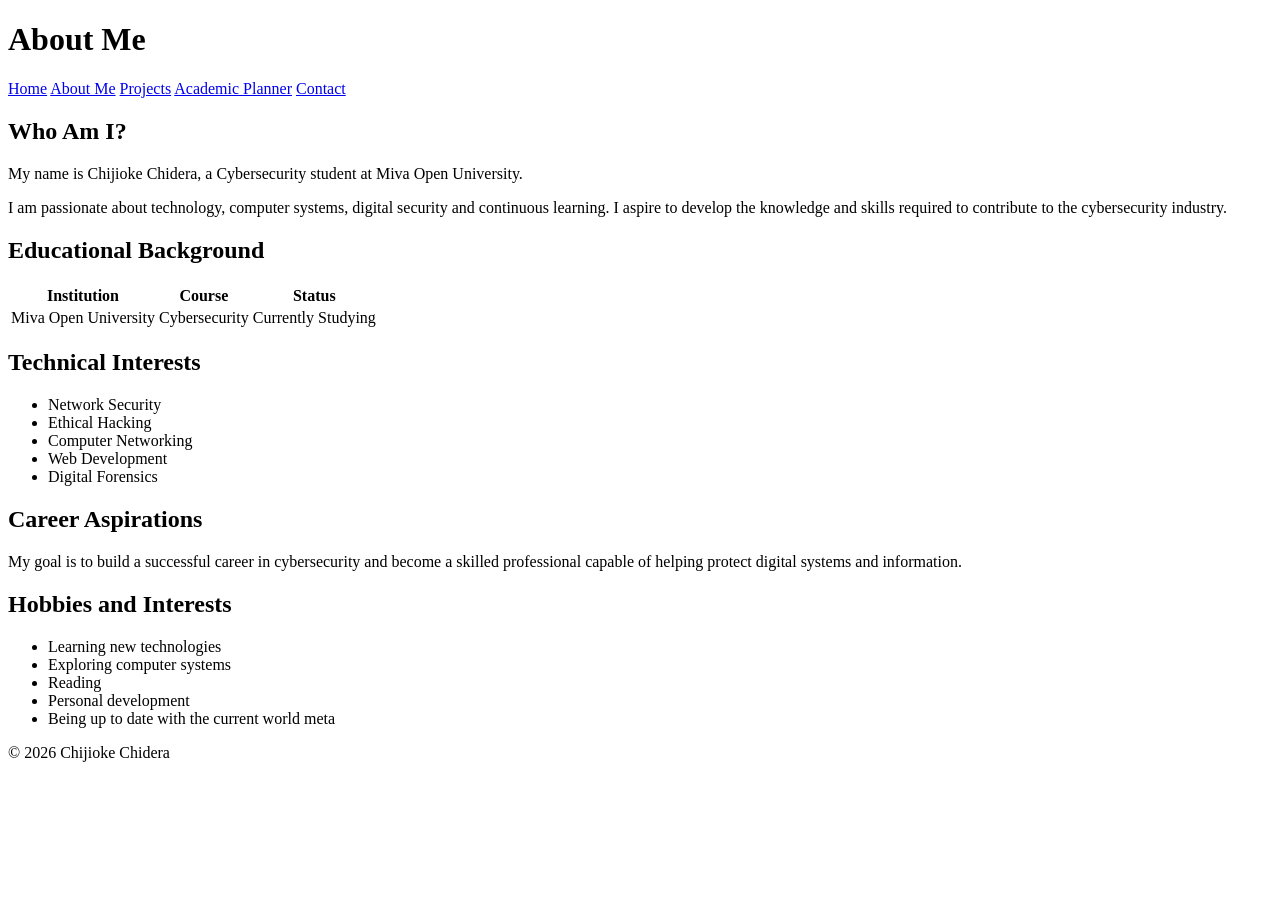
==== about.html @ af03c380 "Initial upload of student portfolio website" ====
<!DOCTYPE html>
<html lang="en">
<head>
    <meta charset="UTF-8">
    <meta name="viewport" content="width=device-width, initial-scale=1.0">
    <title>About Me | Chijioke Chidera</title>
    <link rel="stylesheet" href="css/style.css">
</head>

<body>

<header>
    <h1>About Me</h1>

    <nav>
        <a href="index.html">Home</a>
        <a href="about.html">About Me</a>
        <a href="projects.html">Projects</a>
        <a href="planner.html">Academic Planner</a>
        <a href="contact.html">Contact</a>
    </nav>
</header>

<main>

    <section class="about-section">

        <h2>Who Am I?</h2>

        <p>
            My name is Chijioke Chidera, a Cybersecurity
            student at Miva Open University.
        </p>

        <p>
            I am passionate about technology, computer
            systems, digital security and continuous learning.
            I aspire to develop the knowledge and skills
            required to contribute to the cybersecurity industry.
        </p>

        <h2>Educational Background</h2>

        <table>
            <tr>
                <th>Institution</th>
                <th>Course</th>
                <th>Status</th>
            </tr>

            <tr>
                <td>Miva Open University</td>
                <td>Cybersecurity</td>
                <td>Currently Studying</td>
            </tr>
        </table>

        <h2>Technical Interests</h2>

        <ul>
            <li>Network Security</li>
            <li>Ethical Hacking</li>
            <li>Computer Networking</li>
            <li>Web Development</li>
            <li>Digital Forensics</li>
        </ul>

        <h2>Career Aspirations</h2>

        <p>
            My goal is to build a successful career in
            cybersecurity and become a skilled professional
            capable of helping protect digital systems
            and information.
        </p>

        <h2>Hobbies and Interests</h2>

        <ul>
            <li>Learning new technologies</li>
            <li>Exploring computer systems</li>
            <li>Reading</li>
            <li>Personal development</li>
            <li>Being up to date with the current world meta</li>
        </ul>

    </section>

</main>

<footer>
    <p>&copy; 2026 Chijioke Chidera</p>
</footer>

</body>
</html>
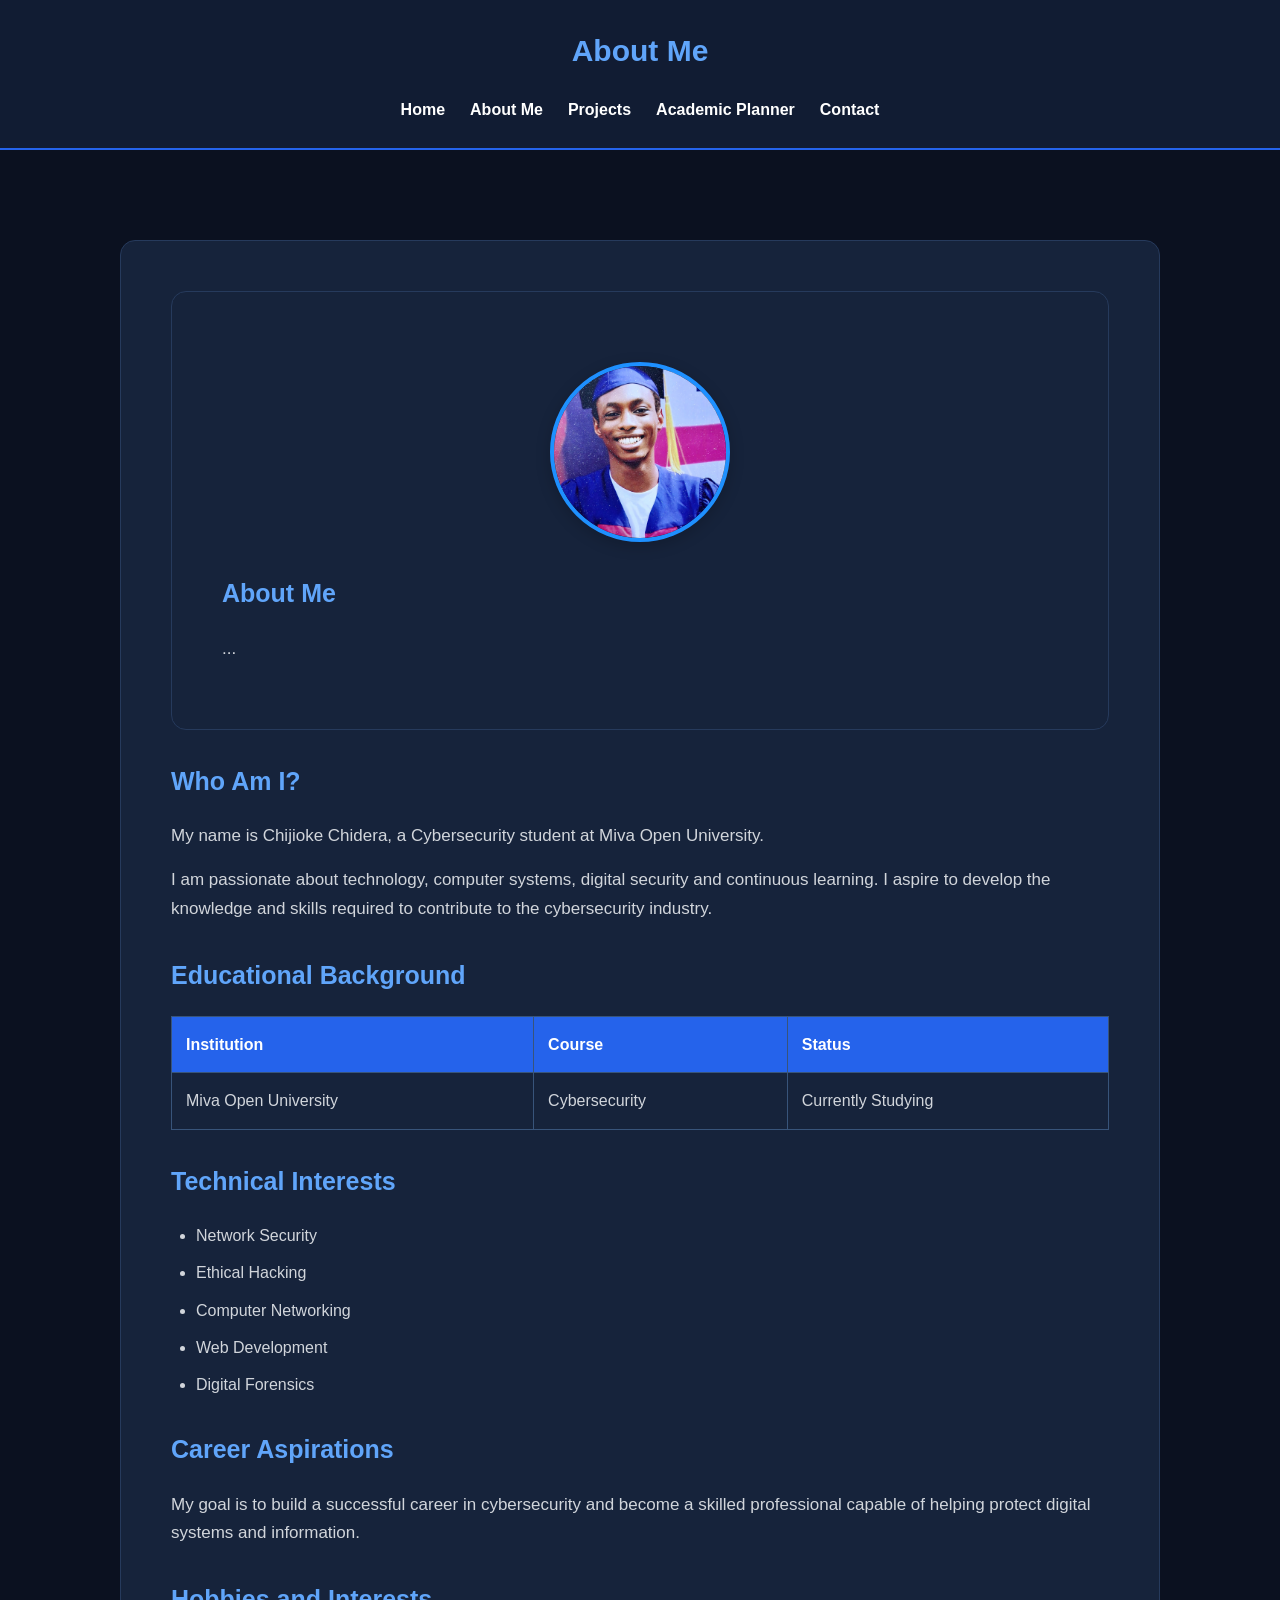
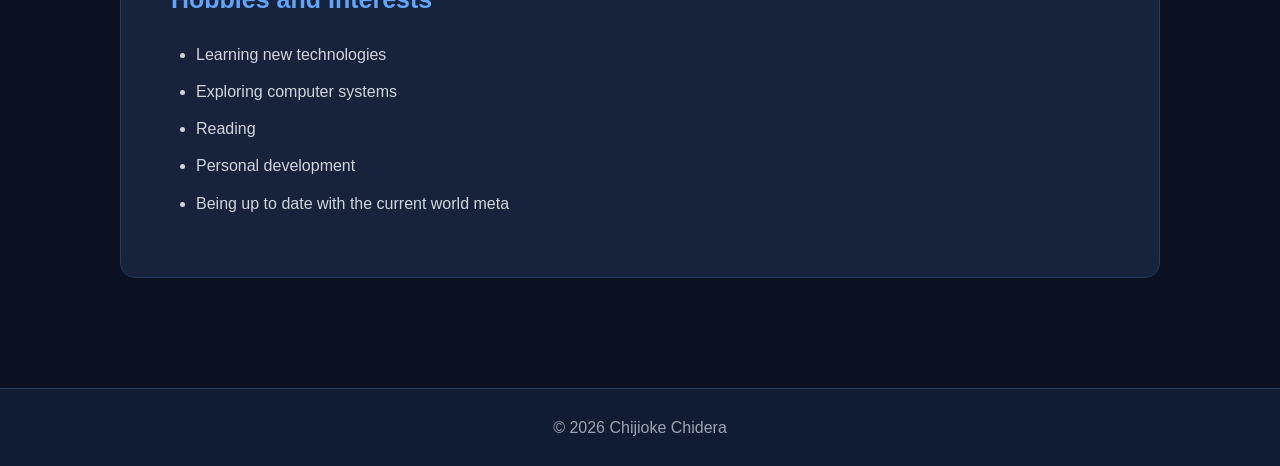
==== commit 962c6932: "Update portfolio and add profile photo" ====
--- a/about.html
+++ b/about.html
@@ -25,7 +25,14 @@
 <main>
 
     <section class="about-section">
+        <section>
+    <img src="images/profile.jpg"
+         alt="My profile photo"
+         class="profile-photo">
 
+    <h2>About Me</h2>
+    <p>...</p>
+</section>
         <h2>Who Am I?</h2>
 
         <p>
--- a/css/style.css
+++ b/css/style.css
@@ -0,0 +1,713 @@
+
+/* GENERAL SETTINGS */
+
+* {
+    margin: 0;
+    padding: 0;
+    box-sizing: border-box;
+}
+
+body {
+    font-family: Arial, sans-serif;
+    background-color: #0b1120;
+    color: #ffffff;
+    line-height: 1.7;
+}
+
+/* HEADER */
+
+header {
+    background-color: #111c33;
+    padding: 25px 8%;
+    text-align: center;
+    border-bottom: 2px solid #2563eb;
+}
+
+header h1 {
+    color: #60a5fa;
+    margin-bottom: 20px;
+    font-size: 30px;
+}
+
+/* NAVIGATION */
+
+nav {
+    display: flex;
+    justify-content: center;
+    flex-wrap: wrap;
+    gap: 25px;
+}
+
+nav a {
+    color: #ffffff;
+    text-decoration: none;
+    font-weight: bold;
+    transition: 0.3s;
+}
+
+nav a:hover {
+    color: #60a5fa;
+}
+
+/* MAIN CONTENT */
+
+main {
+    max-width: 1100px;
+    margin: 60px auto;
+    padding: 30px;
+}
+
+section {
+    background-color: #16233b;
+    padding: 50px;
+    border-radius: 15px;
+    border: 1px solid #263a5c;
+    transition: 0.3s;
+}
+
+section:hover {
+    transform: translateY(-5px);
+}
+
+section h2 {
+    color: #60a5fa;
+    font-size: 32px;
+    margin-bottom: 20px;
+}
+
+section p {
+    margin-bottom: 15px;
+    color: #d1d5db;
+    font-size: 17px;
+}
+
+/* FOOTER */
+
+footer {
+    background-color: #111c33;
+    text-align: center;
+    padding: 25px;
+    margin-top: 80px;
+    color: #9ca3af;
+    border-top: 1px solid #263a5c;
+}
+
+/* MOBILE RESPONSIVENESS */
+
+@media (max-width: 600px) {
+
+    header h1 {
+        font-size: 23px;
+    }
+
+    nav {
+        gap: 15px;
+    }
+
+    main {
+        margin: 25px auto;
+        padding: 15px;
+    }
+
+    section {
+        padding: 25px;
+    }
+
+    section h2 {
+        font-size: 25px;
+    }
+}
+
+/* HOMEPAGE HERO SECTION */
+
+.hero {
+    min-height: 400px;
+    display: flex;
+    align-items: center;
+    background: linear-gradient(
+        135deg,
+        #16233b,
+        #123b70
+    );
+    border: 1px solid #2563eb;
+    box-shadow: 0 10px 35px rgba(0, 100, 255, 0.15);
+}
+
+.hero-content {
+    max-width: 750px;
+}
+
+.intro {
+    color: #60a5fa;
+    font-size: 13px;
+    font-weight: bold;
+    letter-spacing: 3px;
+}
+
+.hero h2 {
+    font-size: 42px;
+    margin: 15px 0 5px;
+}
+
+.hero h3 {
+    color: #38bdf8;
+    margin-bottom: 20px;
+}
+
+.hero-buttons {
+    display: flex;
+    gap: 15px;
+    flex-wrap: wrap;
+    margin-top: 30px;
+}
+
+.btn {
+    display: inline-block;
+    padding: 12px 22px;
+    background: #2563eb;
+    color: white;
+    text-decoration: none;
+    border-radius: 7px;
+    font-weight: bold;
+    transition: 0.3s;
+}
+
+.btn:hover {
+    background: #60a5fa;
+    transform: translateY(-3px);
+}
+
+.btn-outline {
+    background: transparent;
+    border: 1px solid #60a5fa;
+}
+
+.btn-outline:hover {
+    background: #2563eb;
+}
+
+/* SMALL SCREEN */
+
+@media (max-width: 600px) {
+    .hero h2 {
+        font-size: 30px;
+    }
+
+    .hero-buttons {
+        flex-direction: column;
+    }
+
+    .btn {
+        text-align: center;
+    }
+}
+
+/* ABOUT ME PAGE */
+
+.about-section h2 {
+    margin-top: 30px;
+    font-size: 25px;
+    color: #60a5fa;
+}
+
+.about-section ul {
+    padding-left: 25px;
+    color: #d1d5db;
+}
+
+.about-section li {
+    margin: 10px 0;
+}
+
+/* EDUCATION TABLE */
+
+.about-section table {
+    width: 100%;
+    border-collapse: collapse;
+    margin: 20px 0;
+}
+
+.about-section th,
+.about-section td {
+    border: 1px solid #38547a;
+    padding: 14px;
+    text-align: left;
+}
+
+.about-section th {
+    background-color: #2563eb;
+    color: white;
+}
+
+.about-section td {
+    color: #d1d5db;
+}
+
+/* MOBILE TABLE */
+
+@media (max-width: 600px) {
+    .about-section {
+        padding: 20px;
+        overflow-x: auto;
+    }
+
+    .about-section table {
+        min-width: 450px;
+    }
+}
+
+/* PROJECTS PAGE */
+
+.projects-section > h2 {
+    text-align: center;
+    margin-bottom: 15px;
+}
+
+.projects-section > p {
+    text-align: center;
+    margin-bottom: 35px;
+}
+
+.project-container {
+    display: grid;
+    grid-template-columns: repeat(3, 1fr);
+    gap: 25px;
+    margin-top: 30px;
+}
+
+.project-card {
+    background: #111c33;
+    border: 1px solid #263a5c;
+    border-radius: 12px;
+    overflow: hidden;
+    transition: 0.3s;
+}
+
+.project-card:hover {
+    transform: translateY(-8px);
+    border-color: #60a5fa;
+}
+
+.project-card img {
+    width: 100%;
+    height: 180px;
+    object-fit: cover;
+}
+
+.project-card h3 {
+    color: #60a5fa;
+    padding: 15px;
+}
+
+.project-card p {
+    padding: 0 15px;
+    font-size: 14px;
+}
+
+.project-card a {
+    display: inline-block;
+    margin: 15px;
+    padding: 10px 16px;
+    background: #2563eb;
+    color: white;
+    text-decoration: none;
+    border-radius: 6px;
+    transition: 0.3s;
+}
+
+.project-card a:hover {
+    background: #60a5fa;
+}
+
+/* RESPONSIVE PROJECT GRID */
+
+@media (max-width: 800px) {
+    .project-container {
+        grid-template-columns: repeat(2, 1fr);
+    }
+}
+
+@media (max-width: 550px) {
+    .project-container {
+        grid-template-columns: 1fr;
+    }
+}
+
+/* ACADEMIC PLANNER */
+
+.planner-section {
+    max-width: 850px;
+    margin: auto;
+}
+
+.planner-section h2 {
+    text-align: center;
+}
+
+.planner-section > p {
+    text-align: center;
+    margin-bottom: 30px;
+}
+
+.task-input {
+    display: flex;
+    gap: 12px;
+    margin: 25px 0;
+}
+
+.task-input input {
+    flex: 1;
+    padding: 15px;
+    border-radius: 7px;
+    border: 1px solid #38547a;
+    background: #0b1120;
+    color: white;
+    font-size: 15px;
+    min-width: 0;
+}
+
+.task-input button {
+    padding: 12px 20px;
+    background: #2563eb;
+    color: white;
+    border: none;
+    border-radius: 7px;
+    cursor: pointer;
+}
+
+.task-input button:hover {
+    background: #60a5fa;
+}
+
+#taskList {
+    list-style: none;
+}
+
+#taskList li {
+    background: #111c33;
+    border: 1px solid #263a5c;
+    padding: 15px;
+    margin: 12px 0;
+    border-radius: 8px;
+    display: flex;
+    justify-content: space-between;
+    align-items: center;
+    gap: 12px;
+}
+
+.completed {
+    text-decoration: line-through;
+    opacity: 0.5;
+}
+
+.delete-btn {
+    background: #dc2626;
+    color: white;
+    padding: 8px 12px;
+    border: none;
+    border-radius: 5px;
+    cursor: pointer;
+}
+
+@media (max-width: 550px) {
+    .task-input {
+        flex-direction: column;
+    }
+
+    #taskList li {
+        flex-wrap: wrap;
+    }
+}
+
+/* CONTACT PAGE */
+
+.contact-section {
+    max-width: 700px;
+    margin: auto;
+}
+
+.contact-section h2,
+.contact-section > p {
+    text-align: center;
+}
+
+#contactForm {
+    display: flex;
+    flex-direction: column;
+    gap: 12px;
+    margin-top: 30px;
+}
+
+#contactForm label {
+    color: #60a5fa;
+    font-weight: bold;
+}
+
+#contactForm input,
+#contactForm textarea {
+    padding: 14px;
+    background: #0b1120;
+    border: 1px solid #38547a;
+    border-radius: 7px;
+    color: white;
+    font-family: Arial, sans-serif;
+    font-size: 15px;
+}
+
+#contactForm button {
+    padding: 14px;
+    background: #2563eb;
+    color: white;
+    border: none;
+    border-radius: 7px;
+    cursor: pointer;
+    font-weight: bold;
+}
+
+#contactForm button:hover {
+    background: #60a5fa;
+}
+
+#formFeedback {
+    font-weight: bold;
+    margin-top: 10px;
+}
+/* Navigation bar */
+.navbar {
+    display: flex;
+    justify-content: space-between;
+    align-items: center;
+    padding: 15px 5%;
+    position: relative;
+    border-bottom: 2px solid #00bfff;
+}
+
+.logo {
+    color: #00d9ff;
+    font-size: 22px;
+    font-weight: bold;
+    text-decoration: none;
+}
+
+.nav-links {
+    display: flex;
+    gap: 25px;
+}
+
+.nav-links a {
+    color: white;
+    text-decoration: none;
+    font-weight: bold;
+}
+
+.menu-toggle {
+    display: none;
+    background: transparent;
+    color: #00d9ff;
+    border: none;
+    font-size: 30px;
+    cursor: pointer;
+}
+
+/* HAMBURGER NAVIGATION */
+
+.navbar {
+    display: flex;
+    align-items: center;
+    justify-content: space-between;
+    position: relative;
+}
+
+.logo {
+    color: #00d9ff;
+    font-size: 22px;
+    font-weight: bold;
+    text-decoration: none;
+}
+
+.menu-toggle {
+    display: none;
+    color: #00d9ff;
+    background: #16233b;
+    border: 2px solid #00d9ff;
+    border-radius: 8px;
+    font-size: 30px;
+    padding: 5px 12px;
+    cursor: pointer;
+    line-height: 1;
+    z-index: 1001;
+}
+
+.nav-links {
+    display: flex;
+    gap: 25px;
+}
+
+@media (max-width: 768px) {
+
+    .navbar {
+        flex-wrap: wrap;
+    }
+
+    .menu-toggle {
+        display: block !important;
+    }
+
+    .nav-links {
+        display: none;
+        position: absolute;
+        top: 100%;
+        left: 0;
+        width: 100%;
+        flex-direction: column;
+        background: #111c33;
+        padding: 20px;
+        gap: 15px;
+        z-index: 1000;
+        box-sizing: border-box;
+    }
+
+    .nav-links.active {
+        display: flex;
+    }
+}
+/* =====================================
+   MOBILE RESPONSIVE NAVIGATION
+===================================== */
+
+/* General responsive adjustments */
+* {
+    box-sizing: border-box;
+}
+
+html, body {
+    max-width: 100%;
+    overflow-x: hidden;
+}
+
+img {
+    max-width: 100%;
+    height: auto;
+}
+
+/* Tablet and Mobile */
+@media screen and (max-width: 768px) {
+
+    header {
+        padding: 15px 5%;
+    }
+
+    header h1 {
+        font-size: 24px;
+        text-align: center;
+    }
+
+    .navbar {
+        display: flex;
+        align-items: center;
+        justify-content: space-between;
+        position: relative;
+        flex-wrap: wrap;
+    }
+
+    .logo {
+        font-size: 20px;
+    }
+
+    /* Hamburger button */
+    .menu-toggle {
+        display: block;
+        font-size: 28px;
+        padding: 5px 12px;
+        cursor: pointer;
+        z-index: 1001;
+    }
+
+    /* Navigation links */
+    .nav-links {
+        display: none;
+        flex-direction: column;
+        position: absolute;
+        top: 100%;
+        right: 0;
+        width: 100%;
+        background: #16233b;
+        padding: 15px;
+        gap: 15px;
+        border-radius: 8px;
+        z-index: 1000;
+    }
+
+    /* Show menu when activated */
+    .nav-links.active {
+        display: flex;
+    }
+
+    .nav-links a {
+        display: block;
+        width: 100%;
+        padding: 12px;
+        text-align: center;
+        font-size: 16px;
+    }
+
+    /* Main content */
+    main {
+        width: 100%;
+        padding: 15px;
+    }
+
+    section {
+        width: 100%;
+        padding: 20px 10px;
+    }
+
+}
+
+/* Smaller mobile screens */
+@media screen and (max-width: 480px) {
+
+    header h1 {
+        font-size: 20px;
+    }
+
+    .logo {
+        font-size: 18px;
+    }
+
+    .menu-toggle {
+        font-size: 25px;
+    }
+
+    body {
+        font-size: 14px;
+    }
+
+    h1 {
+        font-size: 25px;
+    }
+
+    h2 {
+        font-size: 21px;
+    }
+
+    p {
+        line-height: 1.6;
+    }
+
+    button {
+        max-width: 100%;
+    }
+}
+/* PROFILE PHOTO */
+
+.profile-photo {
+    width: 180px;
+    height: 180px;
+    object-fit: cover;
+    border-radius: 50%;
+    display: block;
+    margin: 20px auto;
+    border: 4px solid #1e90ff;
+    box-shadow: 0 4px 15px rgba(0, 0, 0, 0.2);
+}
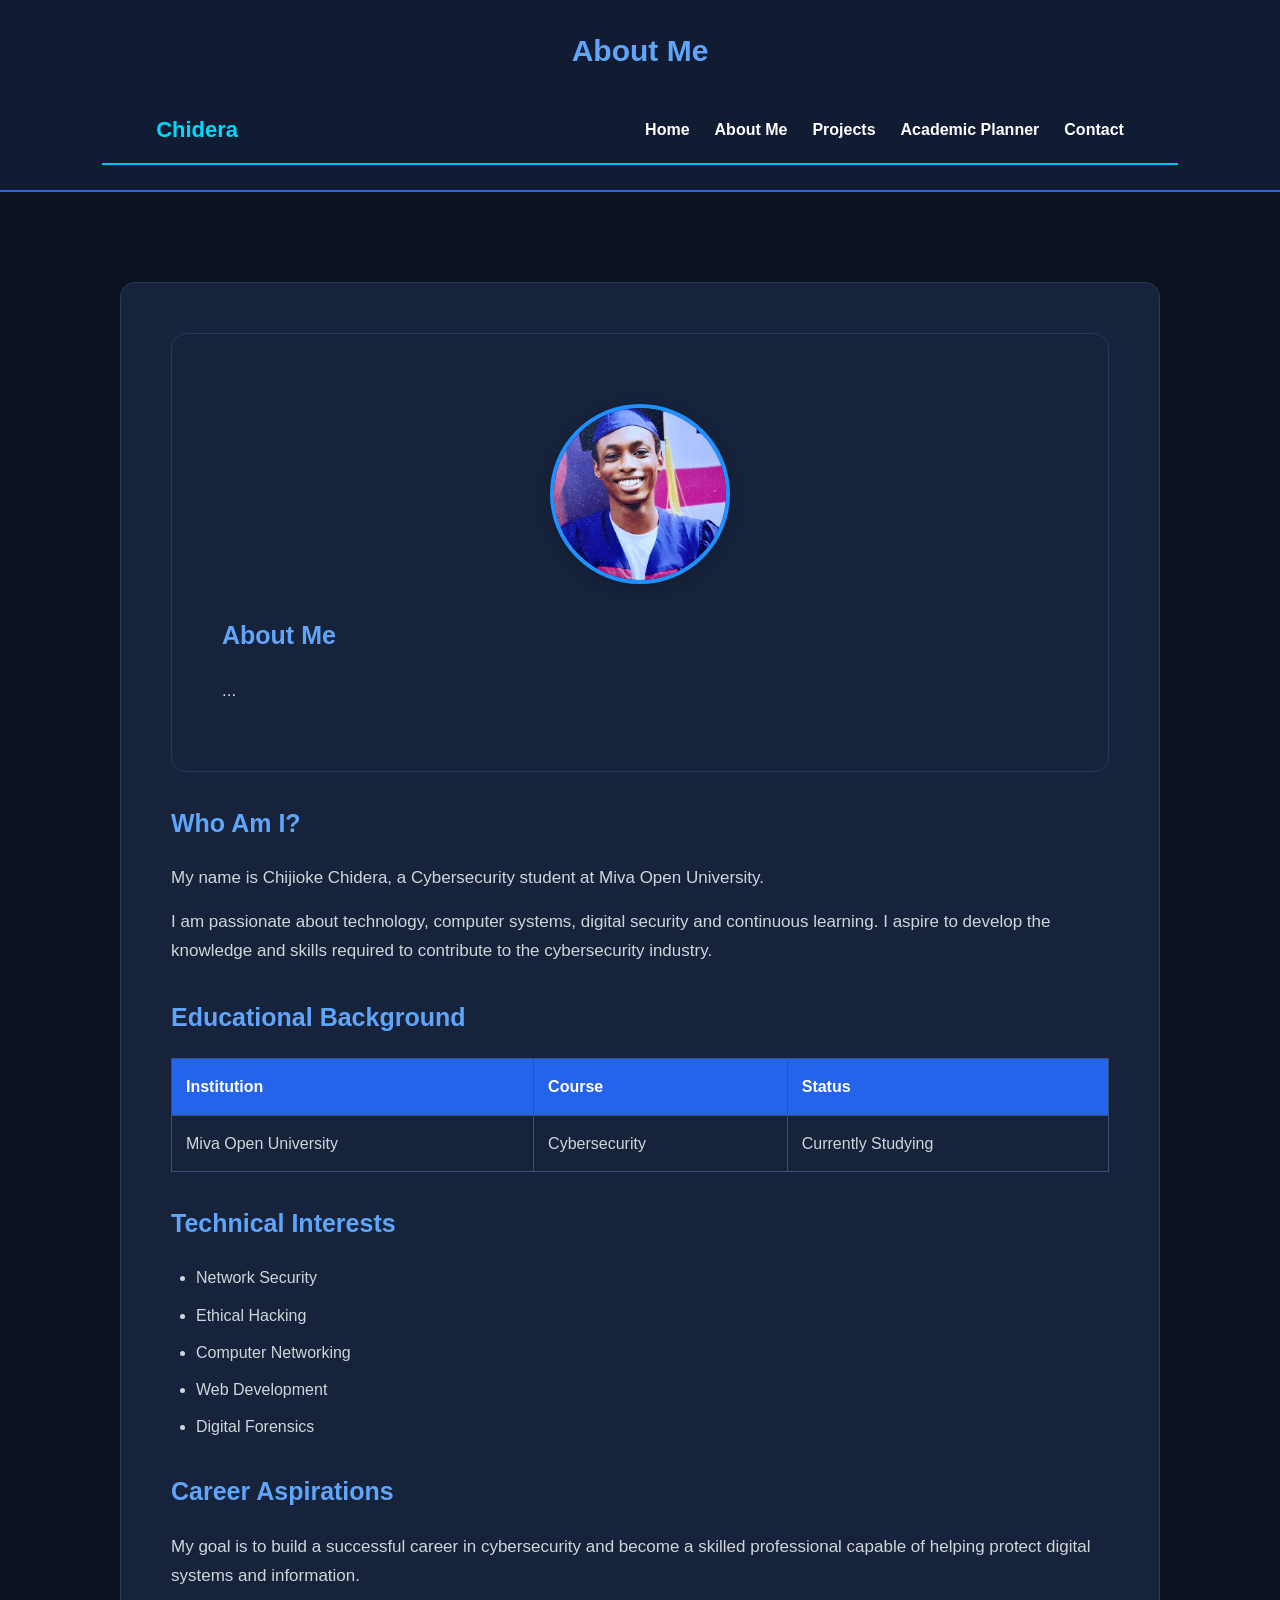
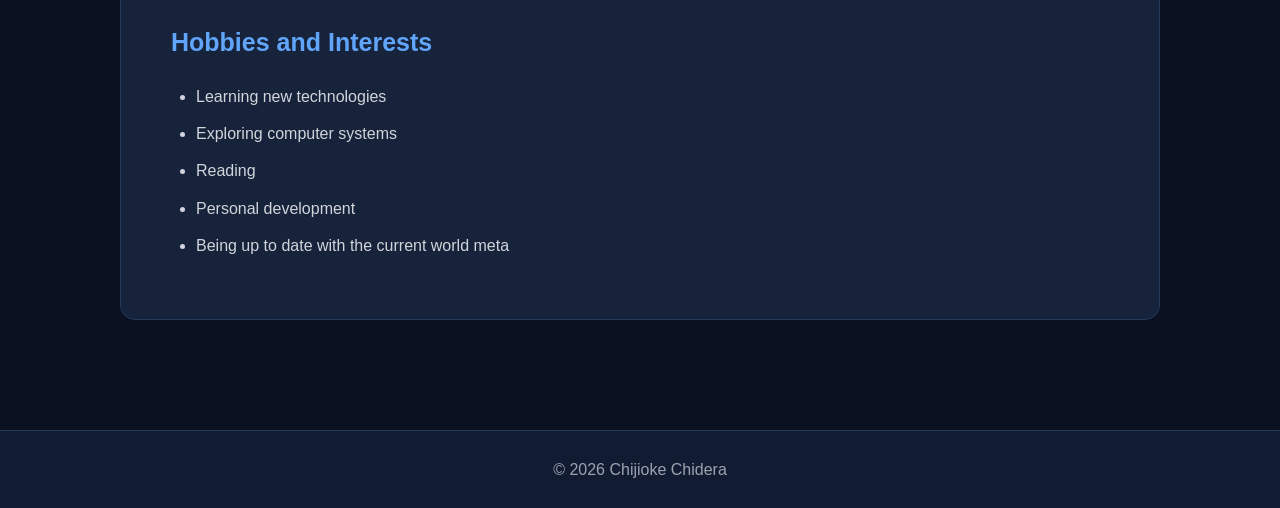
==== commit f6fbf926: "update nav bar across site" ====
--- a/about.html
+++ b/about.html
@@ -13,13 +13,23 @@
 <header>
     <h1>About Me</h1>
 
-    <nav>
+    <nav class="navbar">
+    <a href="index.html" class="logo">Chidera</a>
+
+    <button class="menu-toggle" id="menu-toggle"
+        aria-expanded="false"
+        aria-controls="nav-links">
+        ☰
+    </button>
+
+    <div class="nav-links" id="nav-links">
         <a href="index.html">Home</a>
         <a href="about.html">About Me</a>
         <a href="projects.html">Projects</a>
         <a href="planner.html">Academic Planner</a>
         <a href="contact.html">Contact</a>
-    </nav>
+    </div>
+</nav>
 </header>
 
 <main>
